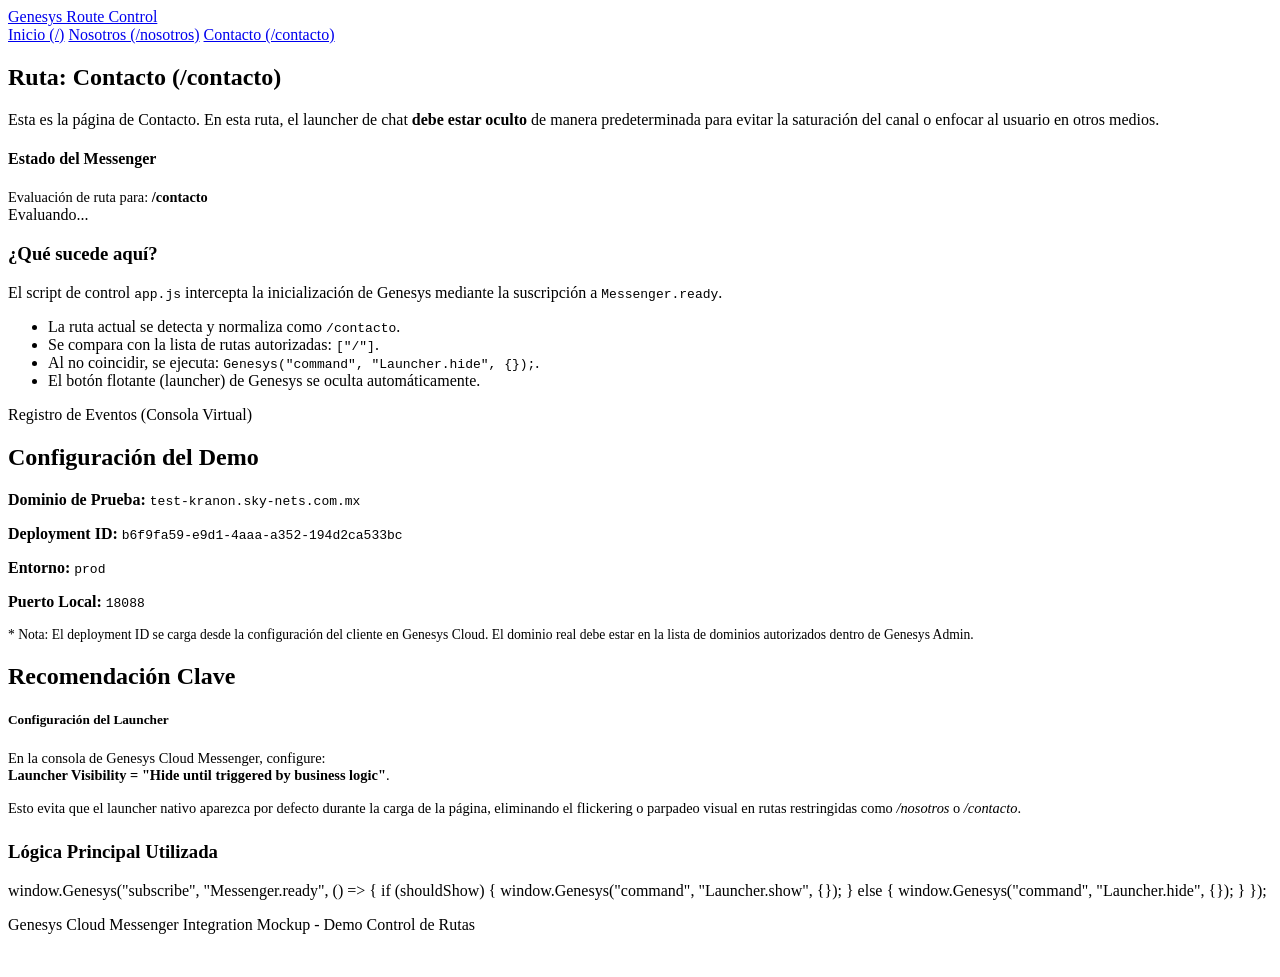
==== public/contacto.html @ 37e79054 "First commit" ====
<!DOCTYPE html>
<html lang="es">
<head>
  <meta charset="UTF-8">
  <meta name="viewport" content="width=device-width, initial-scale=1.0">
  <title>Contacto - Genesys Messenger Route Demo</title>
  <meta name="description" content="Demostración estática de integración de Genesys Cloud Messenger - Ruta restringida.">
  <!-- Google Fonts & Stylesheets -->
  <link rel="stylesheet" href="/css/styles.css">
  <!--
    Cargamos Genesys en todas las páginas para demostrar el control por ruta.
    1. genesys-loader.js inicializa el SDK oficial con el deploymentId.
    2. app.js contiene la lógica personalizada para mostrar u ocultar según la ruta activa.
  -->
  <script src="/js/genesys-loader.js"></script>
  <script src="/js/app.js"></script>
</head>
<body>

  <!-- Header Navigation -->
  <header>
    <div class="container header-container">
      <a href="/" class="logo" id="header-logo">
        <div class="logo-dot"></div>
        Genesys Route Control
      </a>
      <nav id="main-navigation">
        <a href="/" class="nav-link" id="nav-home">Inicio (/)</a>
        <a href="/nosotros" class="nav-link" id="nav-about">Nosotros (/nosotros)</a>
        <a href="/contacto" class="nav-link active" id="nav-contact">Contacto (/contacto)</a>
      </nav>
    </div>
  </header>

  <!-- Main Content -->
  <main class="container">
    <div class="demo-grid">
      
      <!-- Primary Demonstration Section -->
      <section class="card" id="demo-main-card">
        <h1>Ruta: Contacto (/contacto)</h1>
        <p class="page-description">
          Esta es la página de Contacto. En esta ruta, el launcher de chat 
          <strong>debe estar oculto</strong> de manera predeterminada para evitar la saturación del canal 
          o enfocar al usuario en otros medios.
        </p>

        <!-- Dynamic Status Display -->
        <div id="status-container" class="status-blocked">
          <div>
            <h4>Estado del Messenger</h4>
            <p style="margin: 4px 0 0 0; color: inherit; font-size: 0.9rem;">
              Evaluación de ruta para: <span id="route-display" style="font-weight: 600;">/contacto</span>
            </p>
          </div>
          <span id="status-display" class="status-pill">Evaluando...</span>
        </div>

        <div class="doc-section">
          <h3>¿Qué sucede aquí?</h3>
          <p>
            El script de control <code class="inline">app.js</code> intercepta la inicialización de Genesys mediante la suscripción a 
            <code class="inline">Messenger.ready</code>.
          </p>
          <ul class="feature-list">
            <li>La ruta actual se detecta y normaliza como <code class="inline">/contacto</code>.</li>
            <li>Se compara con la lista de rutas autorizadas: <code class="inline">["/"]</code>.</li>
            <li>Al no coincidir, se ejecuta: <code class="inline">Genesys("command", "Launcher.hide", {});</code>.</li>
            <li>El botón flotante (launcher) de Genesys se oculta automáticamente.</li>
          </ul>
        </div>

        <!-- Virtual Console for Demonstration Logs -->
        <div class="console-wrapper">
          <div class="console-header">
            <div class="console-dots">
              <span class="console-dot dot-red"></span>
              <span class="console-dot dot-yellow"></span>
              <span class="console-dot dot-green"></span>
            </div>
            <div class="console-title">Registro de Eventos (Consola Virtual)</div>
          </div>
          <div id="virtual-console" class="console-body">
            <!-- Dynamic logs will be appended here by app.js -->
          </div>
        </div>
      </section>

      <!-- Technical Documentation Sidebar -->
      <aside class="sidebar">
        
        <!-- Environment Variables info -->
        <div class="card" id="env-card">
          <h2>Configuración del Demo</h2>
          <div class="doc-section">
            <p><strong>Dominio de Prueba:</strong> <code class="inline">test-kranon.sky-nets.com.mx</code></p>
            <p><strong>Deployment ID:</strong> <code class="inline">b6f9fa59-e9d1-4aaa-a352-194d2ca533bc</code></p>
            <p><strong>Entorno:</strong> <code class="inline">prod</code></p>
            <p><strong>Puerto Local:</strong> <code class="inline">18088</code></p>
          </div>
          <p style="font-size: 0.85rem; color: var(--text-muted);">
            * Nota: El deployment ID se carga desde la configuración del cliente en Genesys Cloud. 
            El dominio real debe estar en la lista de dominios autorizados dentro de Genesys Admin.
          </p>
        </div>

        <!-- Best Practice Recommendation -->
        <div class="card" id="best-practice-card">
          <h2>Recomendación Clave</h2>
          <div class="info-alert">
            <h5>Configuración del Launcher</h5>
            <p style="font-size: 0.9rem; margin: 0;">
              En la consola de Genesys Cloud Messenger, configure:<br>
              <strong>Launcher Visibility = "Hide until triggered by business logic"</strong>.
            </p>
          </div>
          <p style="margin-top: 1rem; font-size: 0.9rem;">
            Esto evita que el launcher nativo aparezca por defecto durante la carga de la página, eliminando el 
            flickering o parpadeo visual en rutas restringidas como <em>/nosotros</em> o <em>/contacto</em>.
          </p>
          
          <h3 style="margin-top: 1.5rem;">Lógica Principal Utilizada</h3>
          <div class="code-snippet">
window.Genesys("subscribe", "Messenger.ready", () => {
  if (shouldShow) {
    window.Genesys("command", "Launcher.show", {});
  } else {
    window.Genesys("command", "Launcher.hide", {});
  }
});
          </div>
        </div>

      </aside>

    </div>
  </main>

  <!-- Footer -->
  <footer>
    <div class="container">
      <p>Genesys Cloud Messenger Integration Mockup - Demo Control de Rutas</p>
      <p style="font-size: 0.8rem; margin-top: 5px; color: rgba(255,255,255,0.3);">
        Diseñado bajo estándares de despliegue para PromotoraKranon.
      </p>
    </div>
  </footer>

</body>
</html>
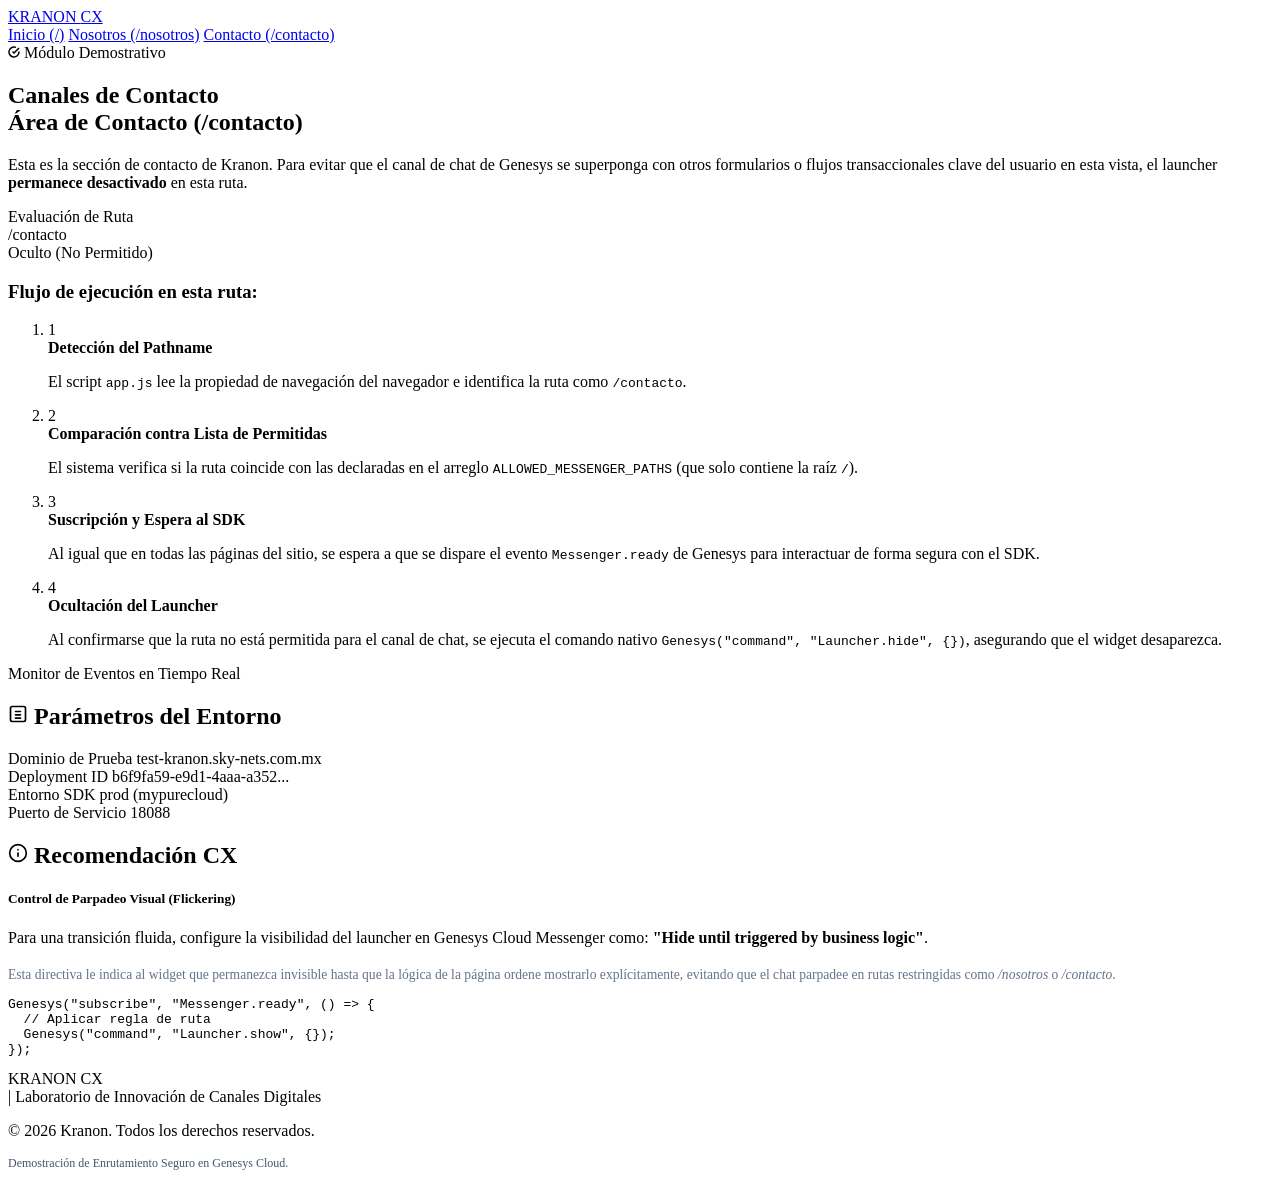
==== commit 10ef6910: "Refactor" ====
--- a/public/contacto.html
+++ b/public/contacto.html
@@ -3,28 +3,30 @@
 <head>
   <meta charset="UTF-8">
   <meta name="viewport" content="width=device-width, initial-scale=1.0">
-  <title>Contacto - Genesys Messenger Route Demo</title>
+  <title>Contacto - Kranon CX</title>
   <meta name="description" content="Demostración estática de integración de Genesys Cloud Messenger - Ruta restringida.">
-  <!-- Google Fonts & Stylesheets -->
   <link rel="stylesheet" href="/css/styles.css">
-  <!--
-    Cargamos Genesys en todas las páginas para demostrar el control por ruta.
-    1. genesys-loader.js inicializa el SDK oficial con el deploymentId.
-    2. app.js contiene la lógica personalizada para mostrar u ocultar según la ruta activa.
+  <!-- 
+    Carga de Scripts Oficiales y Controladores.
+    Primero el loader asíncrono oficial de Genesys, seguido del controlador de enrutamiento de Kranon.
   -->
   <script src="/js/genesys-loader.js"></script>
   <script src="/js/app.js"></script>
 </head>
 <body>
 
+  <!-- Background Ambient Lights -->
+  <div class="ambient-orb orb-cyan"></div>
+  <div class="ambient-orb orb-blue"></div>
+
   <!-- Header Navigation -->
   <header>
     <div class="container header-container">
       <a href="/" class="logo" id="header-logo">
-        <div class="logo-dot"></div>
-        Genesys Route Control
+        <div class="logo-icon"></div>
+        KRANON <span>CX</span>
       </a>
-      <nav id="main-navigation">
+      <nav id="main-navigation" aria-label="Navegación principal">
         <a href="/" class="nav-link" id="nav-home">Inicio (/)</a>
         <a href="/nosotros" class="nav-link" id="nav-about">Nosotros (/nosotros)</a>
         <a href="/contacto" class="nav-link active" id="nav-contact">Contacto (/contacto)</a>
@@ -32,56 +34,82 @@
     </div>
   </header>
 
-  <!-- Main Content -->
+  <!-- Main Content Layout -->
   <main class="container">
-    <div class="demo-grid">
+    <div class="layout-grid">
       
       <!-- Primary Demonstration Section -->
       <section class="card" id="demo-main-card">
-        <h1>Ruta: Contacto (/contacto)</h1>
-        <p class="page-description">
-          Esta es la página de Contacto. En esta ruta, el launcher de chat 
-          <strong>debe estar oculto</strong> de manera predeterminada para evitar la saturación del canal 
-          o enfocar al usuario en otros medios.
+        <span class="badge-tag">
+          <svg width="12" height="12" viewBox="0 0 24 24" fill="none" stroke="currentColor" stroke-width="3"><path d="M22 11.08V12a10 10 0 1 1-5.93-9.14"></path><polyline points="22 4 12 14.01 9 11.01"></polyline></svg>
+          Módulo Demostrativo
+        </span>
+        <h1>Canales de Contacto <br><span class="hero-gradient">Área de Contacto (/contacto)</span></h1>
+        <p class="page-intro">
+          Esta es la sección de contacto de Kranon. Para evitar que el canal de chat de Genesys 
+          se superponga con otros formularios o flujos transaccionales clave del usuario en esta vista, 
+          el launcher <strong>permanece desactivado</strong> en esta ruta.
         </p>
 
-        <!-- Dynamic Status Display -->
-        <div id="status-container" class="status-blocked">
+        <!-- Dynamic Status Display (Blocked Route) -->
+        <div id="status-container" class="status-panel status-blocked">
           <div>
-            <h4>Estado del Messenger</h4>
-            <p style="margin: 4px 0 0 0; color: inherit; font-size: 0.9rem;">
-              Evaluación de ruta para: <span id="route-display" style="font-weight: 600;">/contacto</span>
-            </p>
+            <div class="status-label">Evaluación de Ruta</div>
+            <div class="status-route" id="route-display">/contacto</div>
           </div>
-          <span id="status-display" class="status-pill">Evaluando...</span>
+          <div class="pill-container">
+            <div class="status-dot-pulse"></div>
+            <span id="status-display">Oculto (No Permitido)</span>
+          </div>
         </div>
 
-        <div class="doc-section">
-          <h3>¿Qué sucede aquí?</h3>
-          <p>
-            El script de control <code class="inline">app.js</code> intercepta la inicialización de Genesys mediante la suscripción a 
-            <code class="inline">Messenger.ready</code>.
-          </p>
-          <ul class="feature-list">
-            <li>La ruta actual se detecta y normaliza como <code class="inline">/contacto</code>.</li>
-            <li>Se compara con la lista de rutas autorizadas: <code class="inline">["/"]</code>.</li>
-            <li>Al no coincidir, se ejecuta: <code class="inline">Genesys("command", "Launcher.hide", {});</code>.</li>
-            <li>El botón flotante (launcher) de Genesys se oculta automáticamente.</li>
-          </ul>
+        <!-- Technical Description Steps -->
+        <div class="tech-details">
+          <h3>Flujo de ejecución en esta ruta:</h3>
+          <ol class="step-list">
+            <li class="step-item">
+              <span class="step-num">1</span>
+              <div class="step-content">
+                <strong>Detección del Pathname</strong>
+                <p>El script <code class="inline-code">app.js</code> lee la propiedad de navegación del navegador e identifica la ruta como <code class="inline-code">/contacto</code>.</p>
+              </div>
+            </li>
+            <li class="step-item">
+              <span class="step-num">2</span>
+              <div class="step-content">
+                <strong>Comparación contra Lista de Permitidas</strong>
+                <p>El sistema verifica si la ruta coincide con las declaradas en el arreglo <code class="inline-code">ALLOWED_MESSENGER_PATHS</code> (que solo contiene la raíz <code class="inline-code">/</code>).</p>
+              </div>
+            </li>
+            <li class="step-item">
+              <span class="step-num">3</span>
+              <div class="step-content">
+                <strong>Suscripción y Espera al SDK</strong>
+                <p>Al igual que en todas las páginas del sitio, se espera a que se dispare el evento <code class="inline-code">Messenger.ready</code> de Genesys para interactuar de forma segura con el SDK.</p>
+              </div>
+            </li>
+            <li class="step-item">
+              <span class="step-num">4</span>
+              <div class="step-content">
+                <strong>Ocultación del Launcher</strong>
+                <p>Al confirmarse que la ruta no está permitida para el canal de chat, se ejecuta el comando nativo <code class="inline-code">Genesys("command", "Launcher.hide", {})</code>, asegurando que el widget desaparezca.</p>
+              </div>
+            </li>
+          </ol>
         </div>
 
-        <!-- Virtual Console for Demonstration Logs -->
+        <!-- Virtual Console Console Monitor -->
         <div class="console-wrapper">
           <div class="console-header">
-            <div class="console-dots">
-              <span class="console-dot dot-red"></span>
-              <span class="console-dot dot-yellow"></span>
-              <span class="console-dot dot-green"></span>
+            <div class="console-controls">
+              <span class="console-btn close"></span>
+              <span class="console-btn minimize"></span>
+              <span class="console-btn maximize"></span>
             </div>
-            <div class="console-title">Registro de Eventos (Consola Virtual)</div>
+            <div class="console-title">Monitor de Eventos en Tiempo Real</div>
           </div>
           <div id="virtual-console" class="console-body">
-            <!-- Dynamic logs will be appended here by app.js -->
+            <!-- Logs automatically appended here by app.js -->
           </div>
         </div>
       </section>
@@ -89,47 +117,58 @@
       <!-- Technical Documentation Sidebar -->
       <aside class="sidebar">
         
-        <!-- Environment Variables info -->
-        <div class="card" id="env-card">
-          <h2>Configuración del Demo</h2>
-          <div class="doc-section">
-            <p><strong>Dominio de Prueba:</strong> <code class="inline">test-kranon.sky-nets.com.mx</code></p>
-            <p><strong>Deployment ID:</strong> <code class="inline">b6f9fa59-e9d1-4aaa-a352-194d2ca533bc</code></p>
-            <p><strong>Entorno:</strong> <code class="inline">prod</code></p>
-            <p><strong>Puerto Local:</strong> <code class="inline">18088</code></p>
+        <!-- System Parameters Info -->
+        <section class="sidebar-panel" id="config-panel">
+          <h2>
+            <svg width="20" height="20" viewBox="0 0 24 24" fill="none" stroke="currentColor" stroke-width="2" stroke-linecap="round" stroke-linejoin="round"><rect x="3" y="3" width="18" height="18" rx="2" ry="2"></rect><line x1="9" y1="9" x2="15" y2="9"></line><line x1="9" y1="13" x2="15" y2="13"></line><line x1="9" y1="17" x2="15" y2="17"></line></svg>
+            Parámetros del Entorno
+          </h2>
+          <div class="meta-info-list">
+            <div class="meta-info-item">
+              <span class="meta-label">Dominio de Prueba</span>
+              <span class="meta-val accent-val">test-kranon.sky-nets.com.mx</span>
+            </div>
+            <div class="meta-info-item">
+              <span class="meta-label">Deployment ID</span>
+              <span class="meta-val">b6f9fa59-e9d1-4aaa-a352...</span>
+            </div>
+            <div class="meta-info-item">
+              <span class="meta-label">Entorno SDK</span>
+              <span class="meta-val">prod (mypurecloud)</span>
+            </div>
+            <div class="meta-info-item">
+              <span class="meta-label">Puerto de Servicio</span>
+              <span class="meta-val">18088</span>
+            </div>
           </div>
-          <p style="font-size: 0.85rem; color: var(--text-muted);">
-            * Nota: El deployment ID se carga desde la configuración del cliente en Genesys Cloud. 
-            El dominio real debe estar en la lista de dominios autorizados dentro de Genesys Admin.
-          </p>
-        </div>
+        </section>
 
-        <!-- Best Practice Recommendation -->
-        <div class="card" id="best-practice-card">
-          <h2>Recomendación Clave</h2>
-          <div class="info-alert">
-            <h5>Configuración del Launcher</h5>
-            <p style="font-size: 0.9rem; margin: 0;">
-              En la consola de Genesys Cloud Messenger, configure:<br>
-              <strong>Launcher Visibility = "Hide until triggered by business logic"</strong>.
+        <!-- Best Practice Recommendation Panel -->
+        <section class="sidebar-panel" id="best-practices-panel">
+          <h2>
+            <svg width="20" height="20" viewBox="0 0 24 24" fill="none" stroke="currentColor" stroke-width="2" stroke-linecap="round" stroke-linejoin="round"><circle cx="12" cy="12" r="10"></circle><line x1="12" y1="16" x2="12" y2="12"></line><line x1="12" y1="8" x2="12.01" y2="8"></line></svg>
+            Recomendación CX
+          </h2>
+          
+          <div class="callout-box">
+            <h5>Control de Parpadeo Visual (Flickering)</h5>
+            <p>
+              Para una transición fluida, configure la visibilidad del launcher en Genesys Cloud Messenger como:
+              <strong>"Hide until triggered by business logic"</strong>.
             </p>
           </div>
-          <p style="margin-top: 1rem; font-size: 0.9rem;">
-            Esto evita que el launcher nativo aparezca por defecto durante la carga de la página, eliminando el 
-            flickering o parpadeo visual en rutas restringidas como <em>/nosotros</em> o <em>/contacto</em>.
+          
+          <p style="margin-top: 1.25rem; font-size: 0.85rem; color: #64748b;">
+            Esta directiva le indica al widget que permanezca invisible hasta que la lógica de la página ordene mostrarlo explícitamente, evitando que el chat parpadee en rutas restringidas como <em>/nosotros</em> o <em>/contacto</em>.
           </p>
-          
-          <h3 style="margin-top: 1.5rem;">Lógica Principal Utilizada</h3>
-          <div class="code-snippet">
-window.Genesys("subscribe", "Messenger.ready", () => {
-  if (shouldShow) {
-    window.Genesys("command", "Launcher.show", {});
-  } else {
-    window.Genesys("command", "Launcher.hide", {});
-  }
-});
+
+          <div class="code-panel">
+            <pre><code>Genesys("subscribe", "Messenger.ready", () => {
+  // Aplicar regla de ruta
+  Genesys("command", "Launcher.show", {});
+});</code></pre>
           </div>
-        </div>
+        </section>
 
       </aside>
 
@@ -138,11 +177,15 @@
 
   <!-- Footer -->
   <footer>
-    <div class="container">
-      <p>Genesys Cloud Messenger Integration Mockup - Demo Control de Rutas</p>
-      <p style="font-size: 0.8rem; margin-top: 5px; color: rgba(255,255,255,0.3);">
-        Diseñado bajo estándares de despliegue para PromotoraKranon.
-      </p>
+    <div class="container footer-content">
+      <div class="footer-left">
+        <div class="footer-logo">KRANON <span>CX</span></div>
+        <p style="margin: 0;">| Laboratorio de Innovación de Canales Digitales</p>
+      </div>
+      <div class="footer-right">
+        <p>&copy; 2026 Kranon. Todos los derechos reservados.</p>
+        <p style="font-size: 0.75rem; color: #475569;">Demostración de Enrutamiento Seguro en Genesys Cloud.</p>
+      </div>
     </div>
   </footer>
 
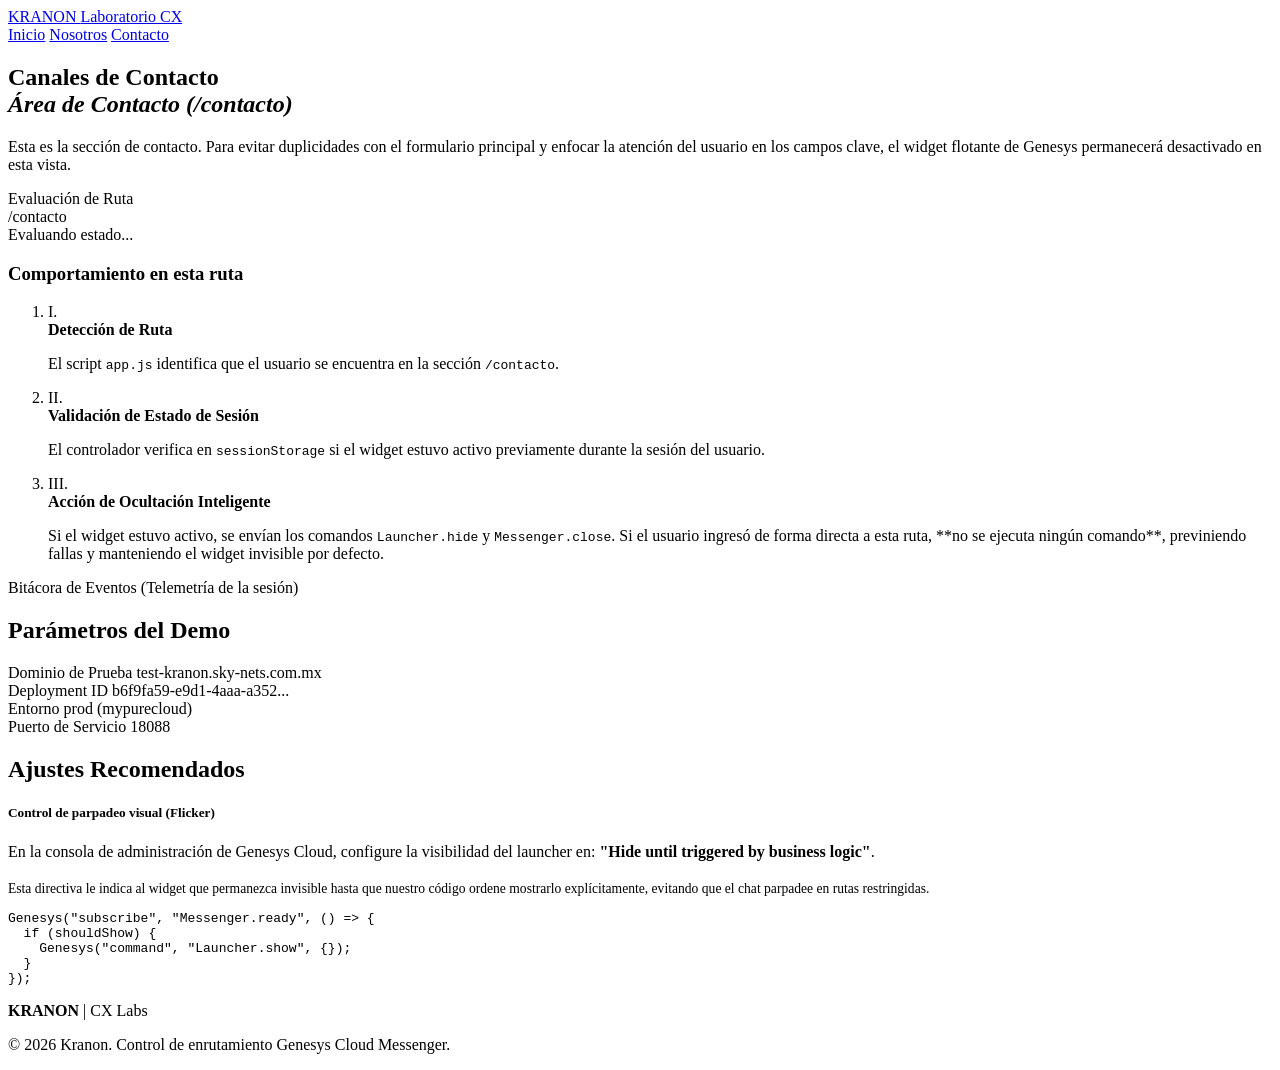
==== commit e0ceab63: "Refactor" ====
--- a/public/contacto.html
+++ b/public/contacto.html
@@ -6,110 +6,81 @@
   <title>Contacto - Kranon CX</title>
   <meta name="description" content="Demostración estática de integración de Genesys Cloud Messenger - Ruta restringida.">
   <link rel="stylesheet" href="/css/styles.css">
-  <!-- 
-    Carga de Scripts Oficiales y Controladores.
-    Primero el loader asíncrono oficial de Genesys, seguido del controlador de enrutamiento de Kranon.
-  -->
+  <!-- Carga del SDK oficial y el controlador local -->
   <script src="/js/genesys-loader.js"></script>
   <script src="/js/app.js"></script>
 </head>
 <body>
 
-  <!-- Background Ambient Lights -->
-  <div class="ambient-orb orb-cyan"></div>
-  <div class="ambient-orb orb-blue"></div>
-
-  <!-- Header Navigation -->
+  <!-- Header & Navigation -->
   <header>
     <div class="container header-container">
       <a href="/" class="logo" id="header-logo">
-        <div class="logo-icon"></div>
-        KRANON <span>CX</span>
+        KRANON
+        <span>Laboratorio CX</span>
       </a>
       <nav id="main-navigation" aria-label="Navegación principal">
-        <a href="/" class="nav-link" id="nav-home">Inicio (/)</a>
-        <a href="/nosotros" class="nav-link" id="nav-about">Nosotros (/nosotros)</a>
-        <a href="/contacto" class="nav-link active" id="nav-contact">Contacto (/contacto)</a>
+        <a href="/" class="nav-link" id="nav-home">Inicio</a>
+        <a href="/nosotros" class="nav-link" id="nav-about">Nosotros</a>
+        <a href="/contacto" class="nav-link active" id="nav-contact">Contacto</a>
       </nav>
     </div>
   </header>
 
-  <!-- Main Content Layout -->
+  <!-- Main Grid Content -->
   <main class="container">
     <div class="layout-grid">
       
       <!-- Primary Demonstration Section -->
       <section class="card" id="demo-main-card">
-        <span class="badge-tag">
-          <svg width="12" height="12" viewBox="0 0 24 24" fill="none" stroke="currentColor" stroke-width="3"><path d="M22 11.08V12a10 10 0 1 1-5.93-9.14"></path><polyline points="22 4 12 14.01 9 11.01"></polyline></svg>
-          Módulo Demostrativo
-        </span>
-        <h1>Canales de Contacto <br><span class="hero-gradient">Área de Contacto (/contacto)</span></h1>
-        <p class="page-intro">
-          Esta es la sección de contacto de Kranon. Para evitar que el canal de chat de Genesys 
-          se superponga con otros formularios o flujos transaccionales clave del usuario en esta vista, 
-          el launcher <strong>permanece desactivado</strong> en esta ruta.
+        <h1>Canales de Contacto <br><em>Área de Contacto (/contacto)</em></h1>
+        <p class="page-description">
+          Esta es la sección de contacto. Para evitar duplicidades con el formulario principal y enfocar la atención del usuario en los campos clave, el widget flotante de Genesys permanecerá desactivado en esta vista.
         </p>
 
-        <!-- Dynamic Status Display (Blocked Route) -->
-        <div id="status-container" class="status-panel status-blocked">
-          <div>
-            <div class="status-label">Evaluación de Ruta</div>
-            <div class="status-route" id="route-display">/contacto</div>
-          </div>
-          <div class="pill-container">
-            <div class="status-dot-pulse"></div>
-            <span id="status-display">Oculto (No Permitido)</span>
-          </div>
+        <!-- Status Banner -->
+        <div id="status-container" class="status-banner">
+          <div class="status-label">Evaluación de Ruta</div>
+          <div class="status-value" id="route-display">/contacto</div>
+          <span id="status-display">Evaluando estado...</span>
         </div>
 
         <!-- Technical Description Steps -->
-        <div class="tech-details">
-          <h3>Flujo de ejecución en esta ruta:</h3>
+        <div class="details-section">
+          <h3>Comportamiento en esta ruta</h3>
           <ol class="step-list">
             <li class="step-item">
-              <span class="step-num">1</span>
-              <div class="step-content">
-                <strong>Detección del Pathname</strong>
-                <p>El script <code class="inline-code">app.js</code> lee la propiedad de navegación del navegador e identifica la ruta como <code class="inline-code">/contacto</code>.</p>
+              <span class="step-marker">I.</span>
+              <div class="step-text">
+                <strong>Detección de Ruta</strong>
+                <p>El script <code class="inline-code">app.js</code> identifica que el usuario se encuentra en la sección <code class="inline-code">/contacto</code>.</p>
               </div>
             </li>
             <li class="step-item">
-              <span class="step-num">2</span>
-              <div class="step-content">
-                <strong>Comparación contra Lista de Permitidas</strong>
-                <p>El sistema verifica si la ruta coincide con las declaradas en el arreglo <code class="inline-code">ALLOWED_MESSENGER_PATHS</code> (que solo contiene la raíz <code class="inline-code">/</code>).</p>
+              <span class="step-marker">II.</span>
+              <div class="step-text">
+                <strong>Validación de Estado de Sesión</strong>
+                <p>El controlador verifica en <code class="inline-code">sessionStorage</code> si el widget estuvo activo previamente durante la sesión del usuario.</p>
               </div>
             </li>
             <li class="step-item">
-              <span class="step-num">3</span>
-              <div class="step-content">
-                <strong>Suscripción y Espera al SDK</strong>
-                <p>Al igual que en todas las páginas del sitio, se espera a que se dispare el evento <code class="inline-code">Messenger.ready</code> de Genesys para interactuar de forma segura con el SDK.</p>
-              </div>
-            </li>
-            <li class="step-item">
-              <span class="step-num">4</span>
-              <div class="step-content">
-                <strong>Ocultación del Launcher</strong>
-                <p>Al confirmarse que la ruta no está permitida para el canal de chat, se ejecuta el comando nativo <code class="inline-code">Genesys("command", "Launcher.hide", {})</code>, asegurando que el widget desaparezca.</p>
+              <span class="step-marker">III.</span>
+              <div class="step-text">
+                <strong>Acción de Ocultación Inteligente</strong>
+                <p>
+                  Si el widget estuvo activo, se envían los comandos <code class="inline-code">Launcher.hide</code> y <code class="inline-code">Messenger.close</code>. 
+                  Si el usuario ingresó de forma directa a esta ruta, **no se ejecuta ningún comando**, previniendo fallas y manteniendo el widget invisible por defecto.
+                </p>
               </div>
             </li>
           </ol>
         </div>
 
-        <!-- Virtual Console Console Monitor -->
-        <div class="console-wrapper">
-          <div class="console-header">
-            <div class="console-controls">
-              <span class="console-btn close"></span>
-              <span class="console-btn minimize"></span>
-              <span class="console-btn maximize"></span>
-            </div>
-            <div class="console-title">Monitor de Eventos en Tiempo Real</div>
-          </div>
-          <div id="virtual-console" class="console-body">
-            <!-- Logs automatically appended here by app.js -->
+        <!-- Clean Event Log (Bitácora de Sesión) -->
+        <div class="log-wrapper">
+          <div class="log-title">Bitácora de Eventos (Telemetría de la sesión)</div>
+          <div id="virtual-console" class="log-container">
+            <!-- Append log entries here dynamically -->
           </div>
         </div>
       </section>
@@ -117,55 +88,50 @@
       <!-- Technical Documentation Sidebar -->
       <aside class="sidebar">
         
-        <!-- System Parameters Info -->
+        <!-- Parameter Details Panel -->
         <section class="sidebar-panel" id="config-panel">
-          <h2>
-            <svg width="20" height="20" viewBox="0 0 24 24" fill="none" stroke="currentColor" stroke-width="2" stroke-linecap="round" stroke-linejoin="round"><rect x="3" y="3" width="18" height="18" rx="2" ry="2"></rect><line x1="9" y1="9" x2="15" y2="9"></line><line x1="9" y1="13" x2="15" y2="13"></line><line x1="9" y1="17" x2="15" y2="17"></line></svg>
-            Parámetros del Entorno
-          </h2>
-          <div class="meta-info-list">
-            <div class="meta-info-item">
-              <span class="meta-label">Dominio de Prueba</span>
-              <span class="meta-val accent-val">test-kranon.sky-nets.com.mx</span>
+          <h2>Parámetros del Demo</h2>
+          <div class="info-list">
+            <div class="info-row">
+              <span class="info-label">Dominio de Prueba</span>
+              <span class="info-value">test-kranon.sky-nets.com.mx</span>
             </div>
-            <div class="meta-info-item">
-              <span class="meta-label">Deployment ID</span>
-              <span class="meta-val">b6f9fa59-e9d1-4aaa-a352...</span>
+            <div class="info-row">
+              <span class="info-label">Deployment ID</span>
+              <span class="info-value">b6f9fa59-e9d1-4aaa-a352...</span>
             </div>
-            <div class="meta-info-item">
-              <span class="meta-label">Entorno SDK</span>
-              <span class="meta-val">prod (mypurecloud)</span>
+            <div class="info-row">
+              <span class="info-label">Entorno</span>
+              <span class="info-value">prod (mypurecloud)</span>
             </div>
-            <div class="meta-info-item">
-              <span class="meta-label">Puerto de Servicio</span>
-              <span class="meta-val">18088</span>
+            <div class="info-row">
+              <span class="info-label">Puerto de Servicio</span>
+              <span class="info-value">18088</span>
             </div>
           </div>
         </section>
 
-        <!-- Best Practice Recommendation Panel -->
+        <!-- Best Practices Panel -->
         <section class="sidebar-panel" id="best-practices-panel">
-          <h2>
-            <svg width="20" height="20" viewBox="0 0 24 24" fill="none" stroke="currentColor" stroke-width="2" stroke-linecap="round" stroke-linejoin="round"><circle cx="12" cy="12" r="10"></circle><line x1="12" y1="16" x2="12" y2="12"></line><line x1="12" y1="8" x2="12.01" y2="8"></line></svg>
-            Recomendación CX
-          </h2>
+          <h2>Ajustes Recomendados</h2>
           
-          <div class="callout-box">
-            <h5>Control de Parpadeo Visual (Flickering)</h5>
+          <div class="quote-panel">
+            <h5>Control de parpadeo visual (Flicker)</h5>
             <p>
-              Para una transición fluida, configure la visibilidad del launcher en Genesys Cloud Messenger como:
+              En la consola de administración de Genesys Cloud, configure la visibilidad del launcher en:
               <strong>"Hide until triggered by business logic"</strong>.
             </p>
           </div>
           
-          <p style="margin-top: 1.25rem; font-size: 0.85rem; color: #64748b;">
-            Esta directiva le indica al widget que permanezca invisible hasta que la lógica de la página ordene mostrarlo explícitamente, evitando que el chat parpadee en rutas restringidas como <em>/nosotros</em> o <em>/contacto</em>.
+          <p style="margin-top: 1.25rem; font-size: 0.85rem; color: var(--text-muted);">
+            Esta directiva le indica al widget que permanezca invisible hasta que nuestro código ordene mostrarlo explícitamente, evitando que el chat parpadee en rutas restringidas.
           </p>
 
-          <div class="code-panel">
+          <div class="code-box">
             <pre><code>Genesys("subscribe", "Messenger.ready", () => {
-  // Aplicar regla de ruta
-  Genesys("command", "Launcher.show", {});
+  if (shouldShow) {
+    Genesys("command", "Launcher.show", {});
+  }
 });</code></pre>
           </div>
         </section>
@@ -177,14 +143,12 @@
 
   <!-- Footer -->
   <footer>
-    <div class="container footer-content">
-      <div class="footer-left">
-        <div class="footer-logo">KRANON <span>CX</span></div>
-        <p style="margin: 0;">| Laboratorio de Innovación de Canales Digitales</p>
+    <div class="container footer-container">
+      <div>
+        <p><strong>KRANON</strong> | CX Labs</p>
       </div>
-      <div class="footer-right">
-        <p>&copy; 2026 Kranon. Todos los derechos reservados.</p>
-        <p style="font-size: 0.75rem; color: #475569;">Demostración de Enrutamiento Seguro en Genesys Cloud.</p>
+      <div>
+        <p>&copy; 2026 Kranon. Control de enrutamiento Genesys Cloud Messenger.</p>
       </div>
     </div>
   </footer>
